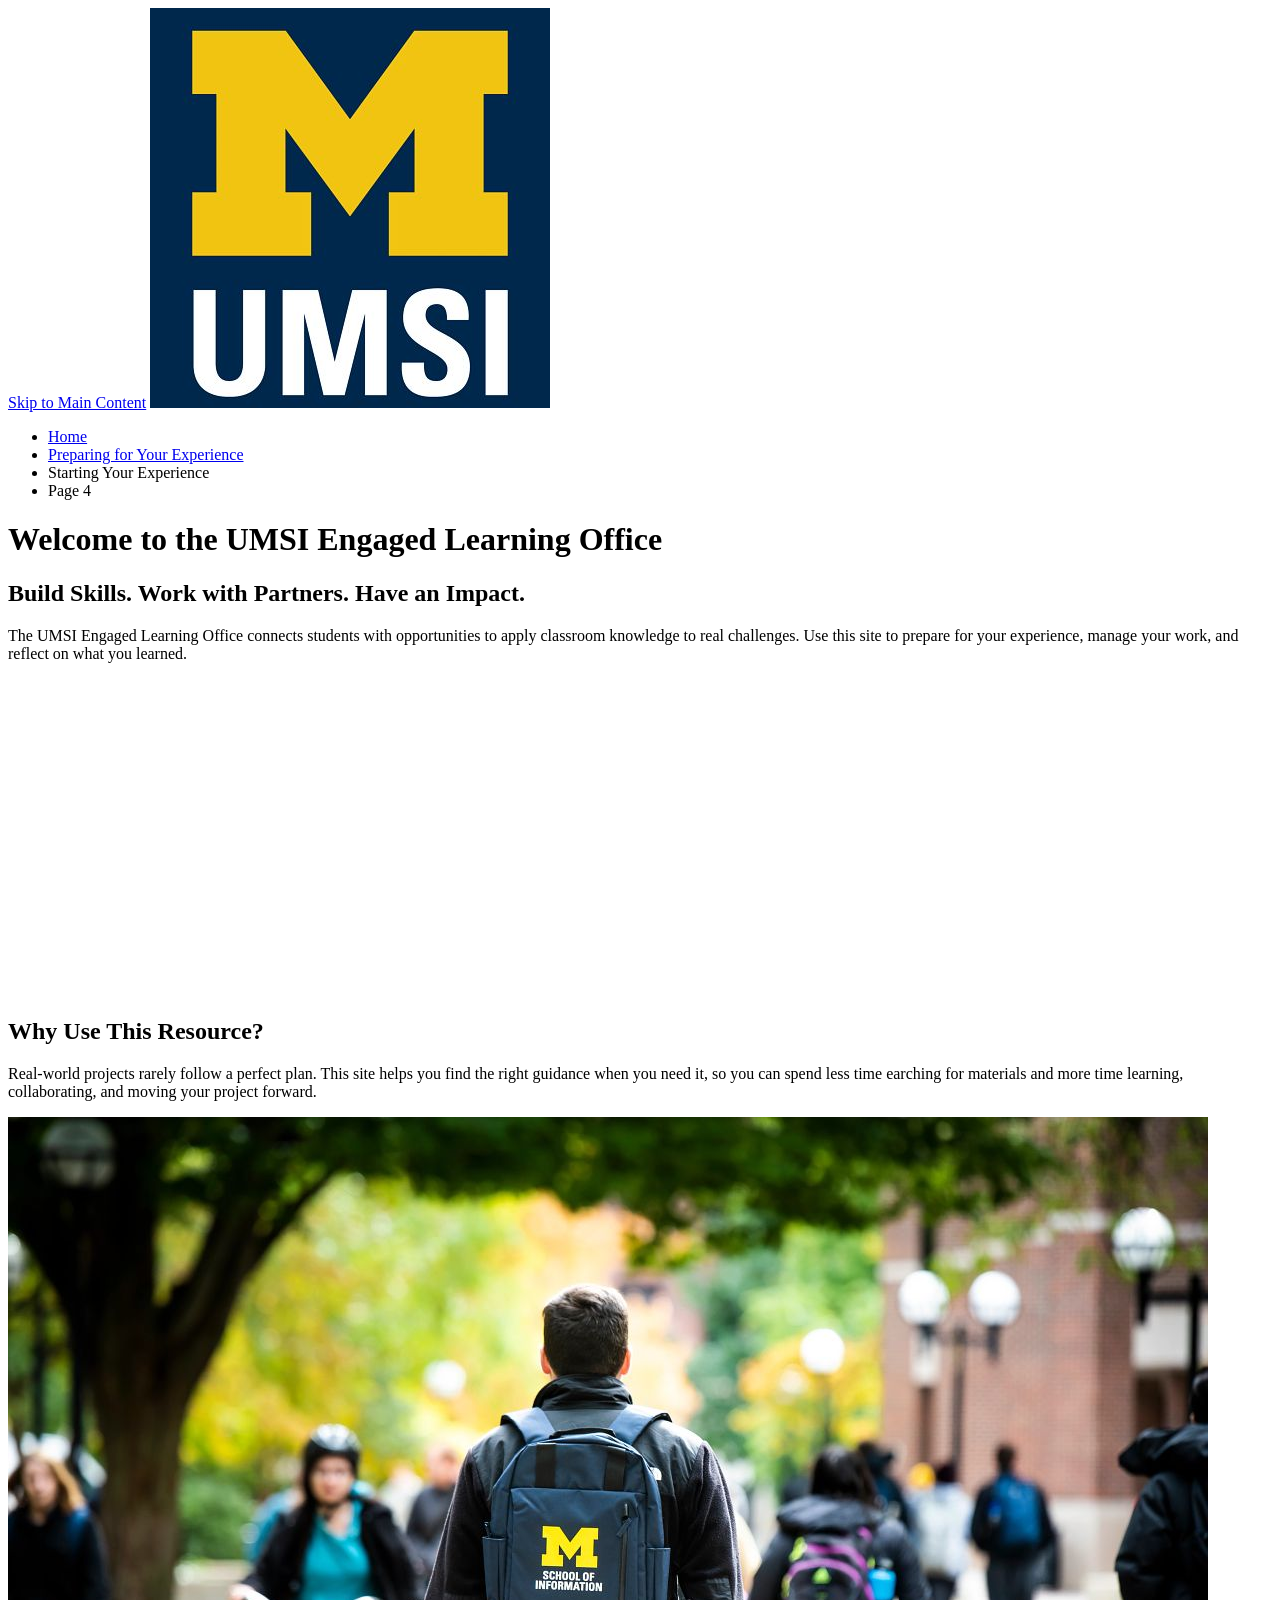
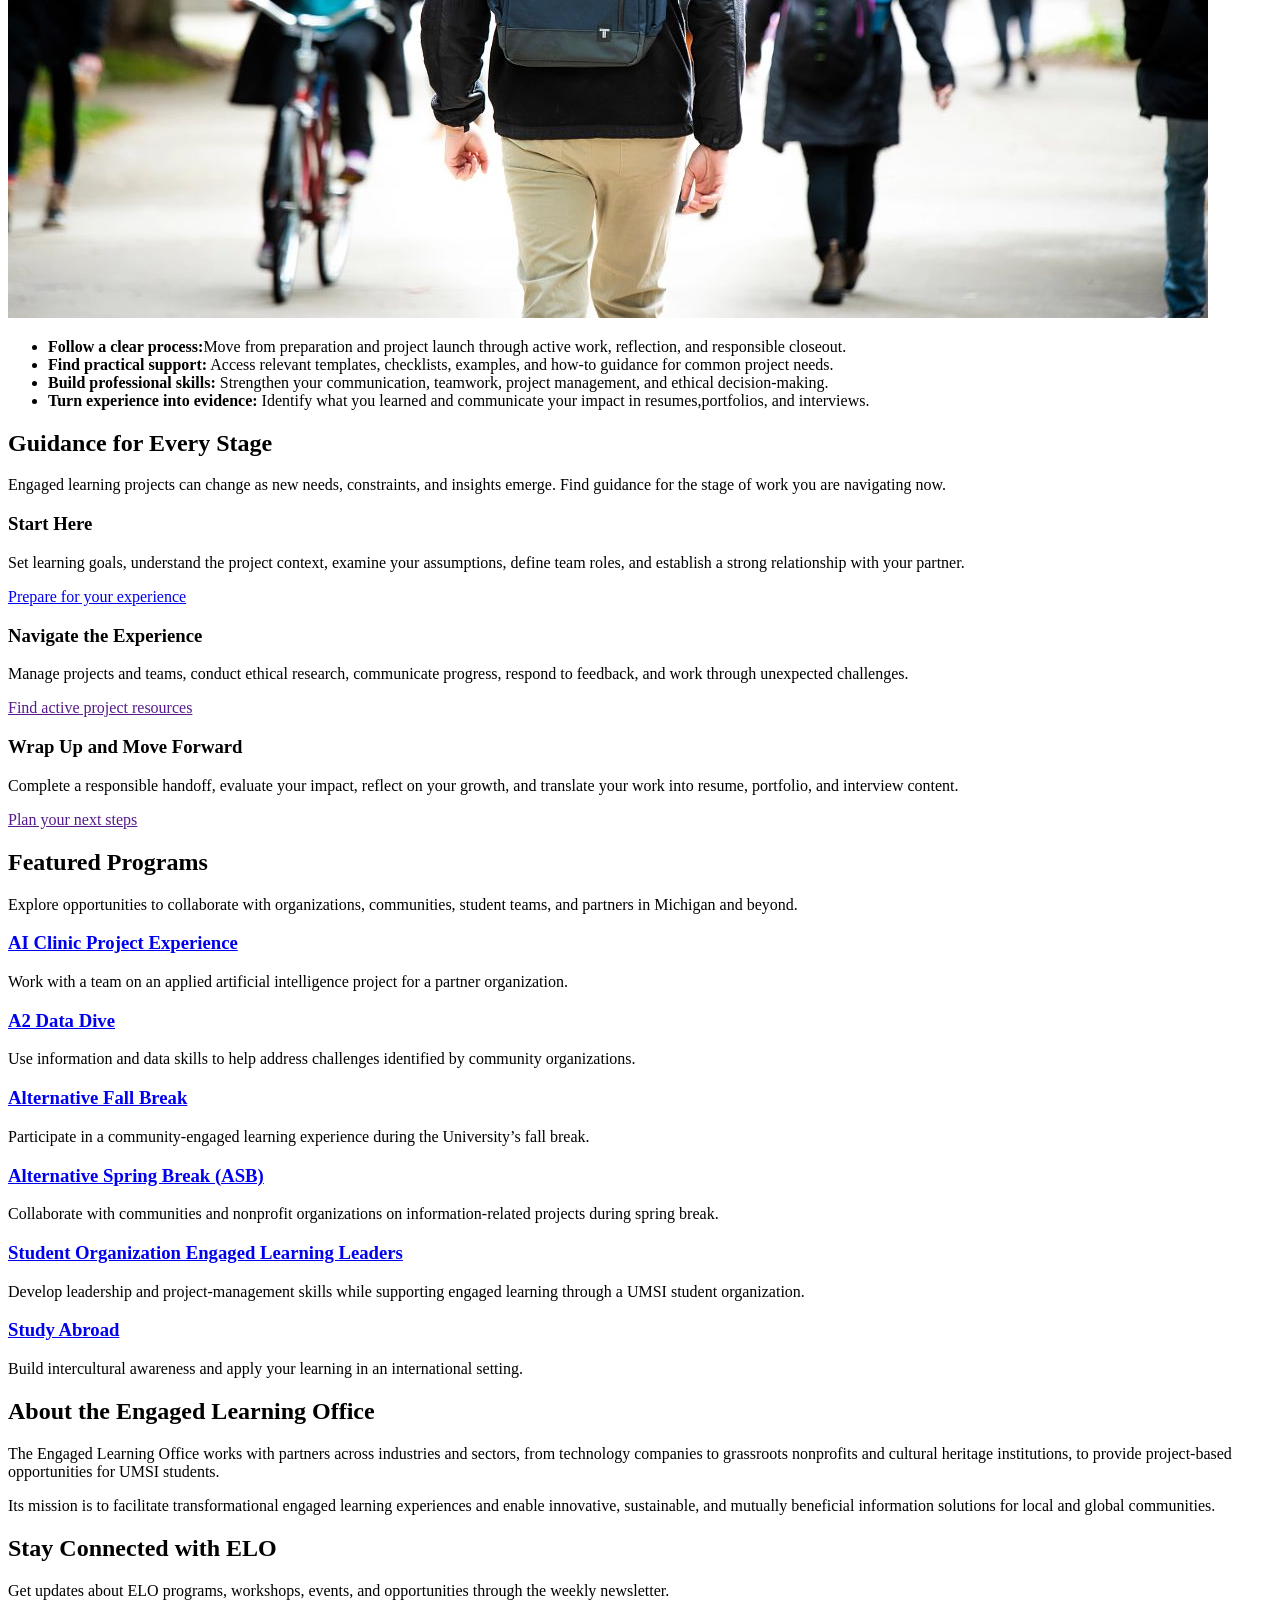
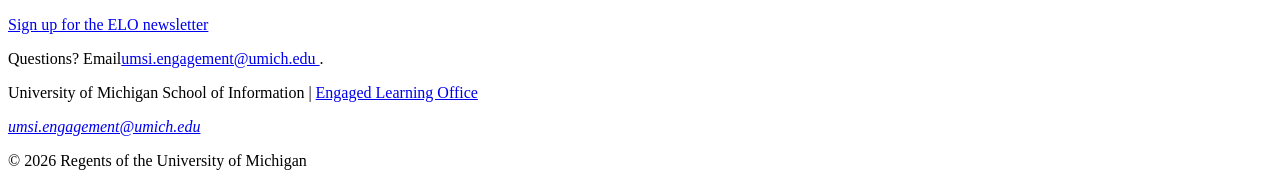
==== client_project_starter_f26-main/index.html @ 8efb013e "Add files via upload" ====
<!DOCTYPE html>
<html lang="en">
<head>
    <meta charset="UTF-8">
    <meta name="viewport" content="width=device-width, initial-scale=1.0">
    <title>Engaged Learning Resources | UMSI</title>

</head>
<body>

    <header>
  <a href = "#main">Skip to Main Content</a>
        <img src="images/UMSI_signature_vertical_informal_solidblue.jpg" alt="UMSI Logo">
        <nav>
            <ul>
                <li><a href = "index.html">Home</a></li>
                <li><a href = "prep.html">Preparing for Your Experience</a></li>
                <li><a>Starting Your Experience</a></li>
                <li><a>Page 4</a></li>
            </ul>
        </nav>
    <h1>Welcome to the UMSI Engaged Learning Office</h1>

    </header>
    <main id="main">
    <section>
      <h2>Build Skills. Work with Partners. Have an Impact.</h2>
      <p>
       The UMSI Engaged Learning Office connects students with opportunities to apply classroom knowledge to real challenges. Use this site to prepare for your experience, manage your work, and reflect on what you learned.
      </p>

      <iframe width="560px" height="315px" src="https://www.youtube.com/embed/81ZO9RfIJEQ?si=tBp82YWZMl1u7CVS" title="YouTube video player" frameborder="0" allow="accelerometer; autoplay; clipboard-write; encrypted-media; gyroscope; picture-in-picture; web-share" referrerpolicy="strict-origin-when-cross-origin" allowfullscreen></iframe>
         <!-- Note: this iframe might cause an Axe ARIA error - that's not on you that's on YouTube! -->
    </section>

<section>
    <h2>Why Use This Resource?</h2>

    <p>Real-world projects rarely follow a perfect plan. This site helps you find the right guidance when you need it, so you can spend less time earching for materials and more time learning, collaborating, and moving your project forward.
    </p>
        <img src="images/UMSI_CampusFall_UMSIBackpack_02.jpg" alt="A student wears a UMSI backpack in fall on the drag.">
    <ul>
        <li><strong>Follow a clear process:</strong>Move from preparation and project launch through active work, reflection, and responsible closeout.</li>
        <li><strong>Find practical support:</strong> Access relevant templates, checklists, examples, and how-to guidance for common project needs.</li>
        <li><strong>Build professional skills:</strong> Strengthen your communication, teamwork, project management, and ethical decision-making.</li>
        <li><strong>Turn experience into evidence:</strong> Identify what you learned and communicate your impact in resumes,portfolios, and interviews.</li>
    </ul>
</section>

 <section>
    <h2>Guidance for Every Stage</h2>
    <p>Engaged learning projects can change as new needs, constraints, and insights emerge. Find guidance for the stage of work you are navigating <srong>now.</strong></p>
    <article>
      <h3>Start Here</h3>
      <p>Set learning goals, understand the project context, examine your assumptions, define team roles, and establish a strong relationship with your partner.</p>
      <a href="prep.html">Prepare for your experience</a>
    </article>

    <article>
      <h3>Navigate the Experience</h3>
      <p>Manage projects and teams, conduct ethical research, communicate progress, respond to feedback, and work through unexpected challenges.</p>
      <a href="">Find active project resources</a>
    </article>

    <article>
      <h3>Wrap Up and Move Forward</h3>
      <p>Complete a responsible handoff, evaluate your impact, reflect on your growth, and translate your work into resume, portfolio, and interview content.</p>
      <a href="">Plan your next steps</a>
    </article>
  </section>

   <section>
    <h2>Featured Programs</h2>
    <p>Explore opportunities to collaborate with organizations, communities, student teams, and partners in Michigan and beyond.</p>
    <article>
    <h3><a href="https://mcompass.umich.edu/_portal/tds-program-brochure?programid=12810">AI Clinic Project Experience</a></h3>
    <p>Work with a team on an applied artificial intelligence project for a partner organization.</p>
    </article>

    <article>
    <h3><a href="https://mcompass.umich.edu/_portal/tds-program-brochure?programid=12556">A2 Data Dive</a></h3>
    <p>Use information and data skills to help address challenges identified by community organizations.</p>
    </article>

     <article>
      <h3><a href="https://mcompass.umich.edu/_portal/tds-program-brochure?programid=11297">Alternative Fall Break</a></h3>
      <p>Participate in a community-engaged learning experience during the University’s fall break.</p>
    </article>

    <article>
      <h3><a href="https://mcompass.umich.edu/_portal/tds-program-brochure?programid=10621">Alternative Spring Break (ASB)</a></h3>
       <p>Collaborate with communities and nonprofit organizations on information-related projects during spring break.</p>
    </article>

    <article>
      <h3><a href="https://mcompass.umich.edu/_portal/tds-program-brochure?programid=12294">Student Organization Engaged Learning Leaders</a></h3>
       <p>Develop leadership and project-management skills while supporting engaged learning through a UMSI student organization.</p>
    </article>

    <article>
      <h3><a href="https://www.si.umich.edu/student-life/study-abroad">Study Abroad</a></h3>
      <p>Build intercultural awareness and apply your learning in an international setting. </p>
    </article>
   </section>
  <section>
    <h2>About the Engaged Learning Office</h2>
    <p>The Engaged Learning Office works with partners across industries and sectors, from technology companies to grassroots nonprofits and cultural heritage institutions, to provide project-based opportunities for UMSI students.</p>
    <p>Its mission is to facilitate transformational engaged learning experiences and enable innovative, sustainable, and mutually beneficial information solutions for local and global communities.</p>
  </section>
  <aside>
    <h2>Stay Connected with ELO</h2>
    <p>Get updates about ELO programs, workshops, events, and opportunities through the weekly newsletter.</p>
    <div>
       <a href="https://umsi.info/elo-newsletter"> Sign up for the ELO newsletter</a>
    </div>
    <p>Questions? Email<a href="mailto:umsi.engagement@umich.edu">umsi.engagement@umich.edu </a>.</p>
  </aside>


        <!-- Content taken & modified from UMGPT with the prompt, "Write me a webpage of intro content to help meet the following requirements - this is for the home page": and then pasted in the client objectives & project requirements"
        UMGPT. (2026). UMGPT ( GPT-5.6 Sol September 7th version) [Large language model]. -->
    </main>
    <footer>
        <p>University of Michigan School of Information | <a href="https://www.si.umich.edu/programs/engaged-learning/about-engaged-learning-office">Engaged Learning Office </a></p>
      <address>
        <a href="mailto:umsi.engagement@umich.edu">umsi.engagement@umich.edu</a>
      </address>
      <p>&copy; 2026 Regents of the University of Michigan</p>
    </footer>
</body>
</html>
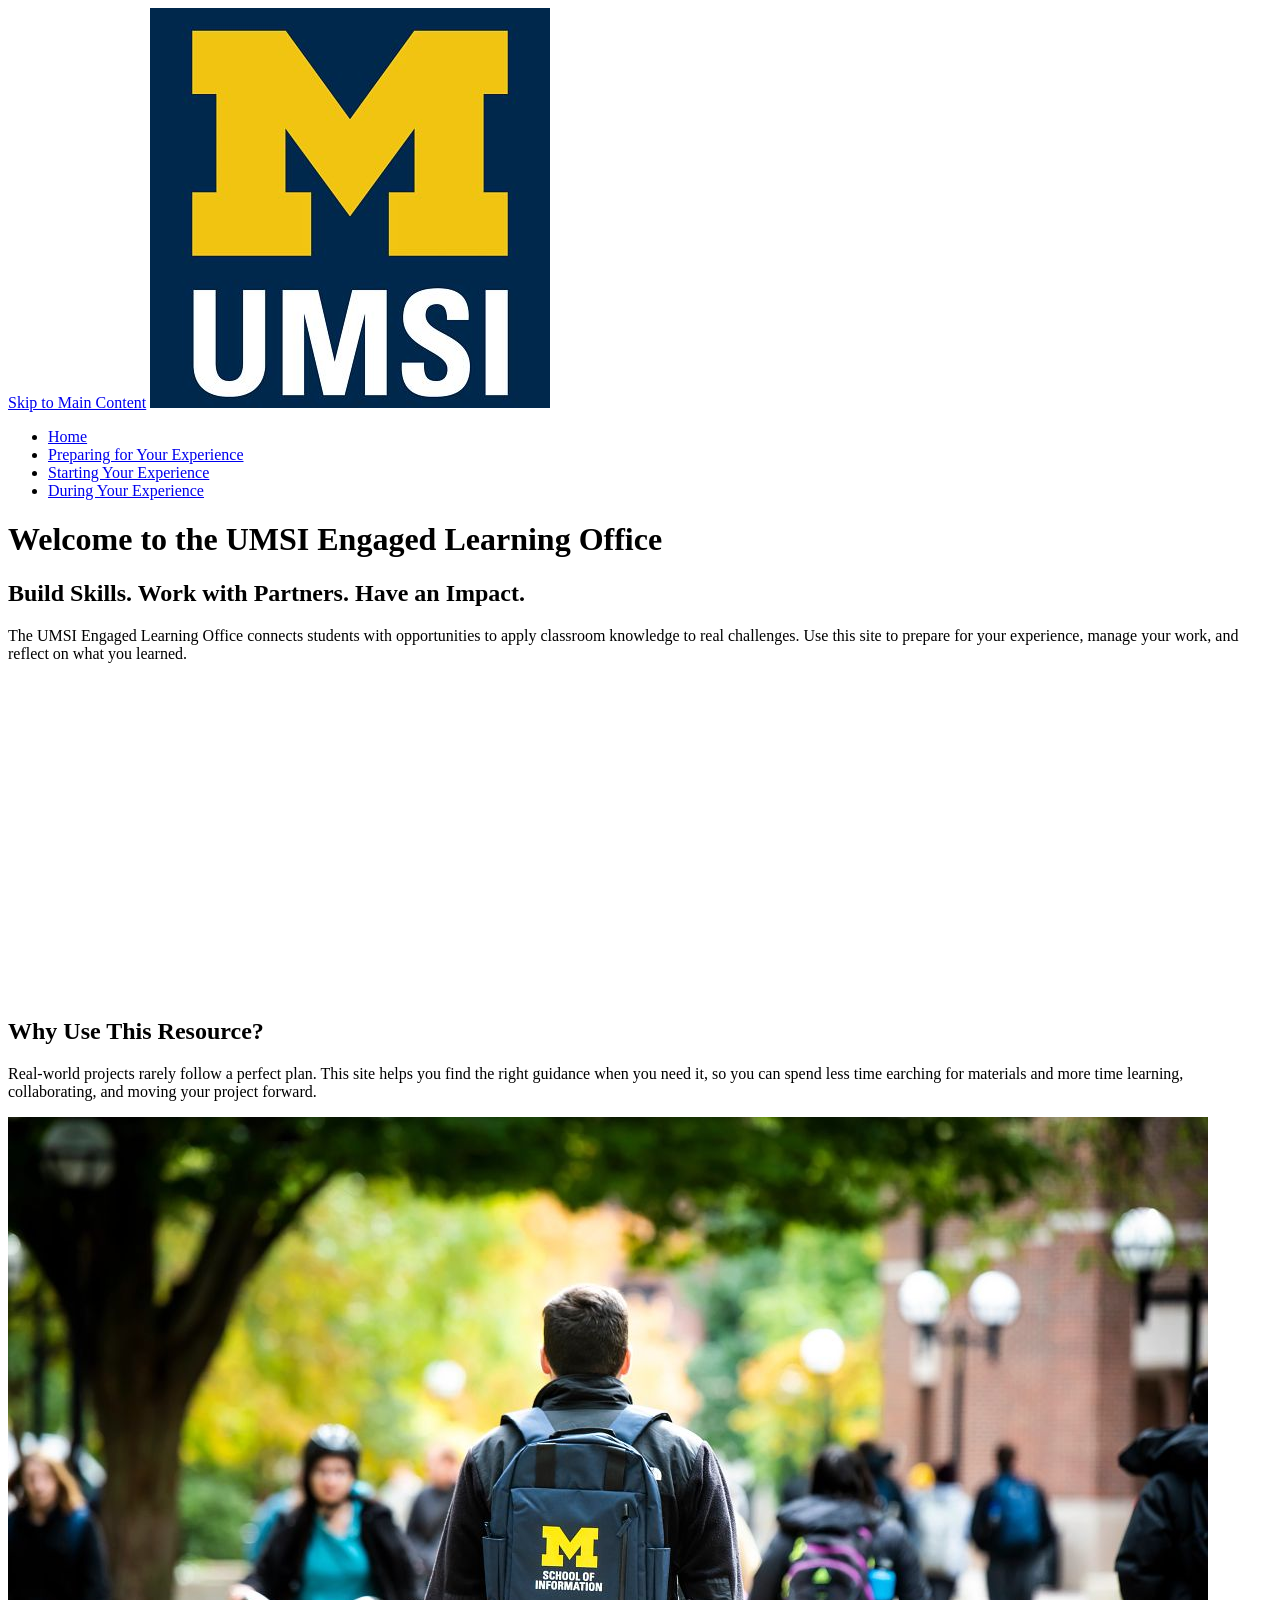
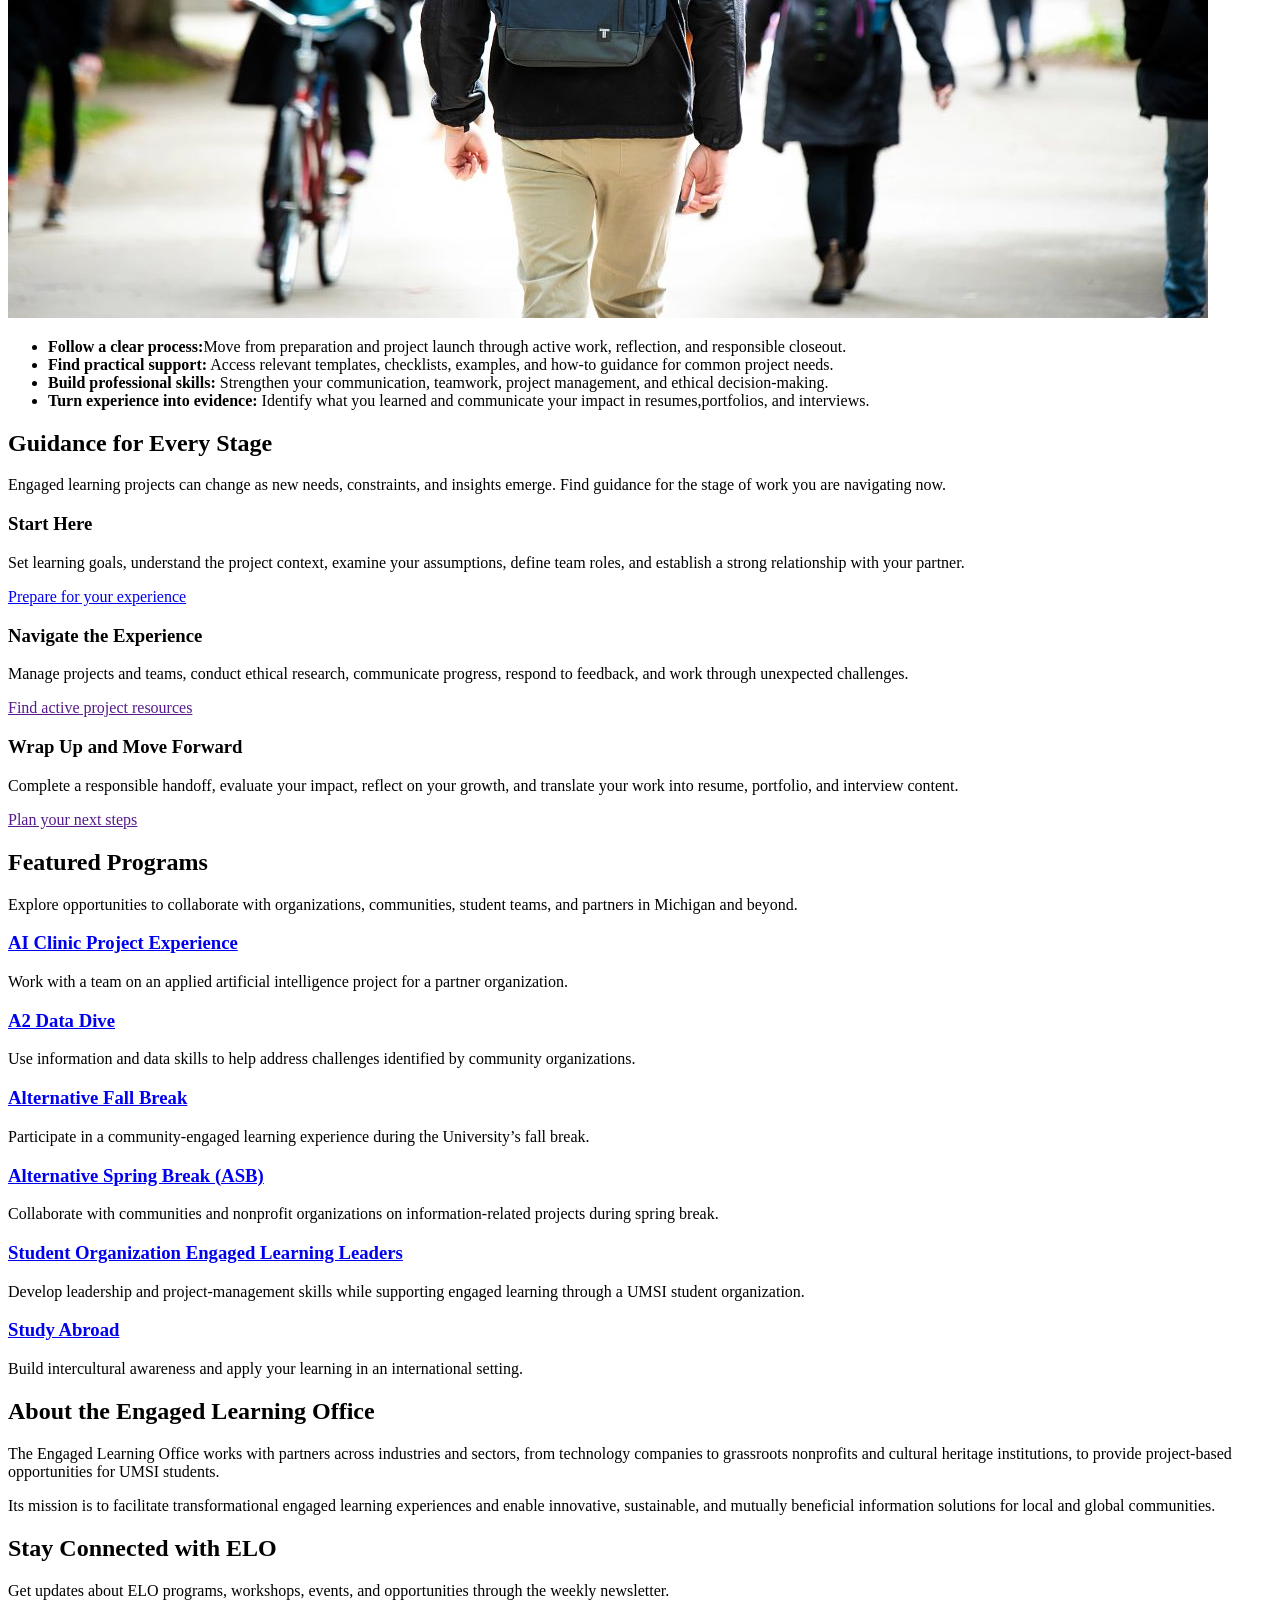
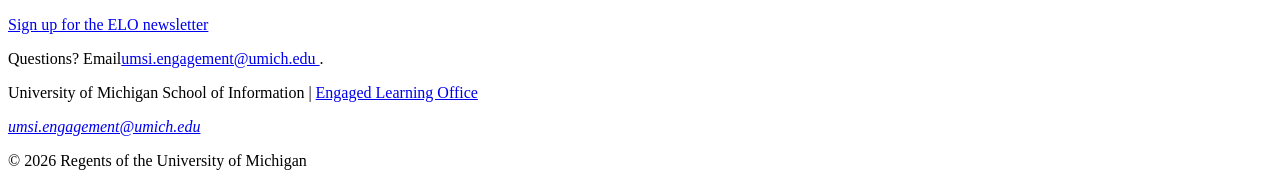
==== commit fe0bc299: "Add files via upload rain" ====
--- a/client_project_starter_f26-main/index.html
+++ b/client_project_starter_f26-main/index.html
@@ -15,8 +15,8 @@
             <ul>
                 <li><a href = "index.html">Home</a></li>
                 <li><a href = "prep.html">Preparing for Your Experience</a></li>
-                <li><a>Starting Your Experience</a></li>
-                <li><a>Page 4</a></li>
+                <li><a href = "start.html">Starting Your Experience</a></li>
+                <li><a href = "during.html">During Your Experience</a></li>                                 
             </ul>
         </nav>
     <h1>Welcome to the UMSI Engaged Learning Office</h1>
